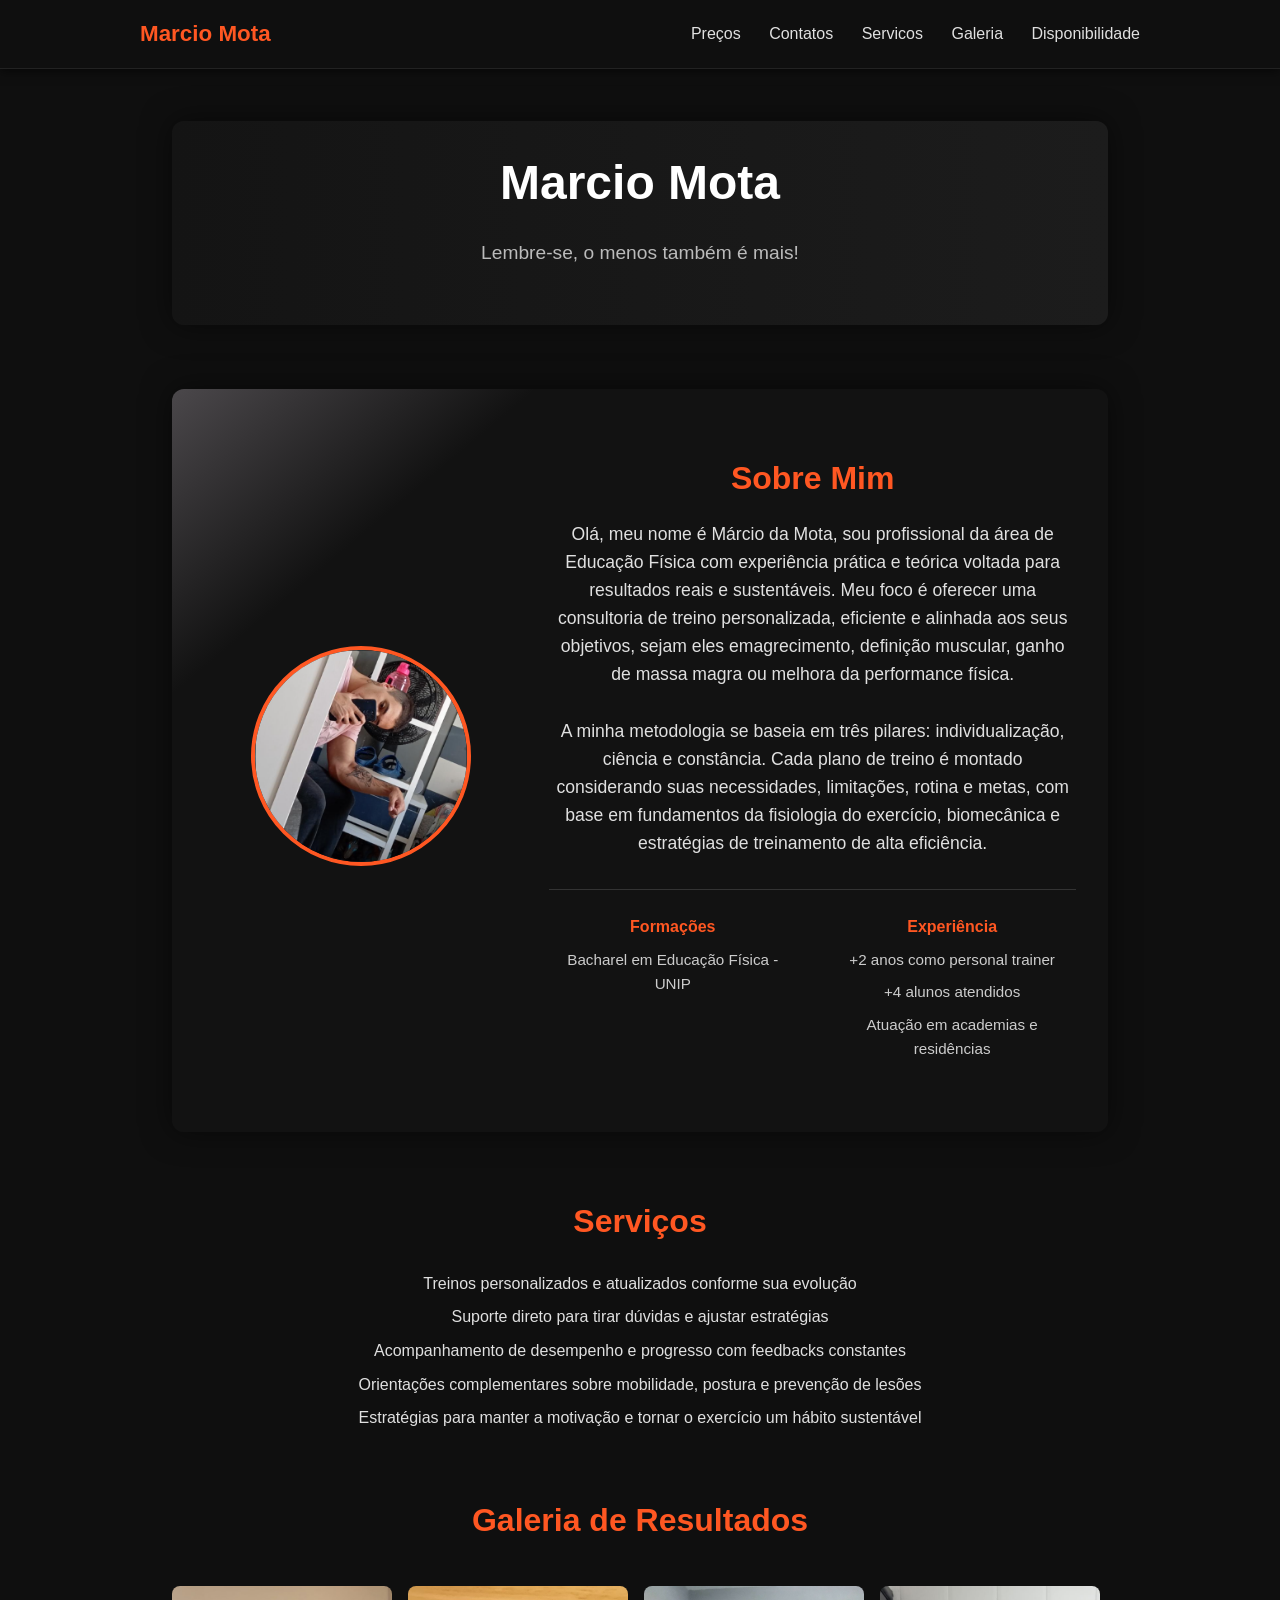
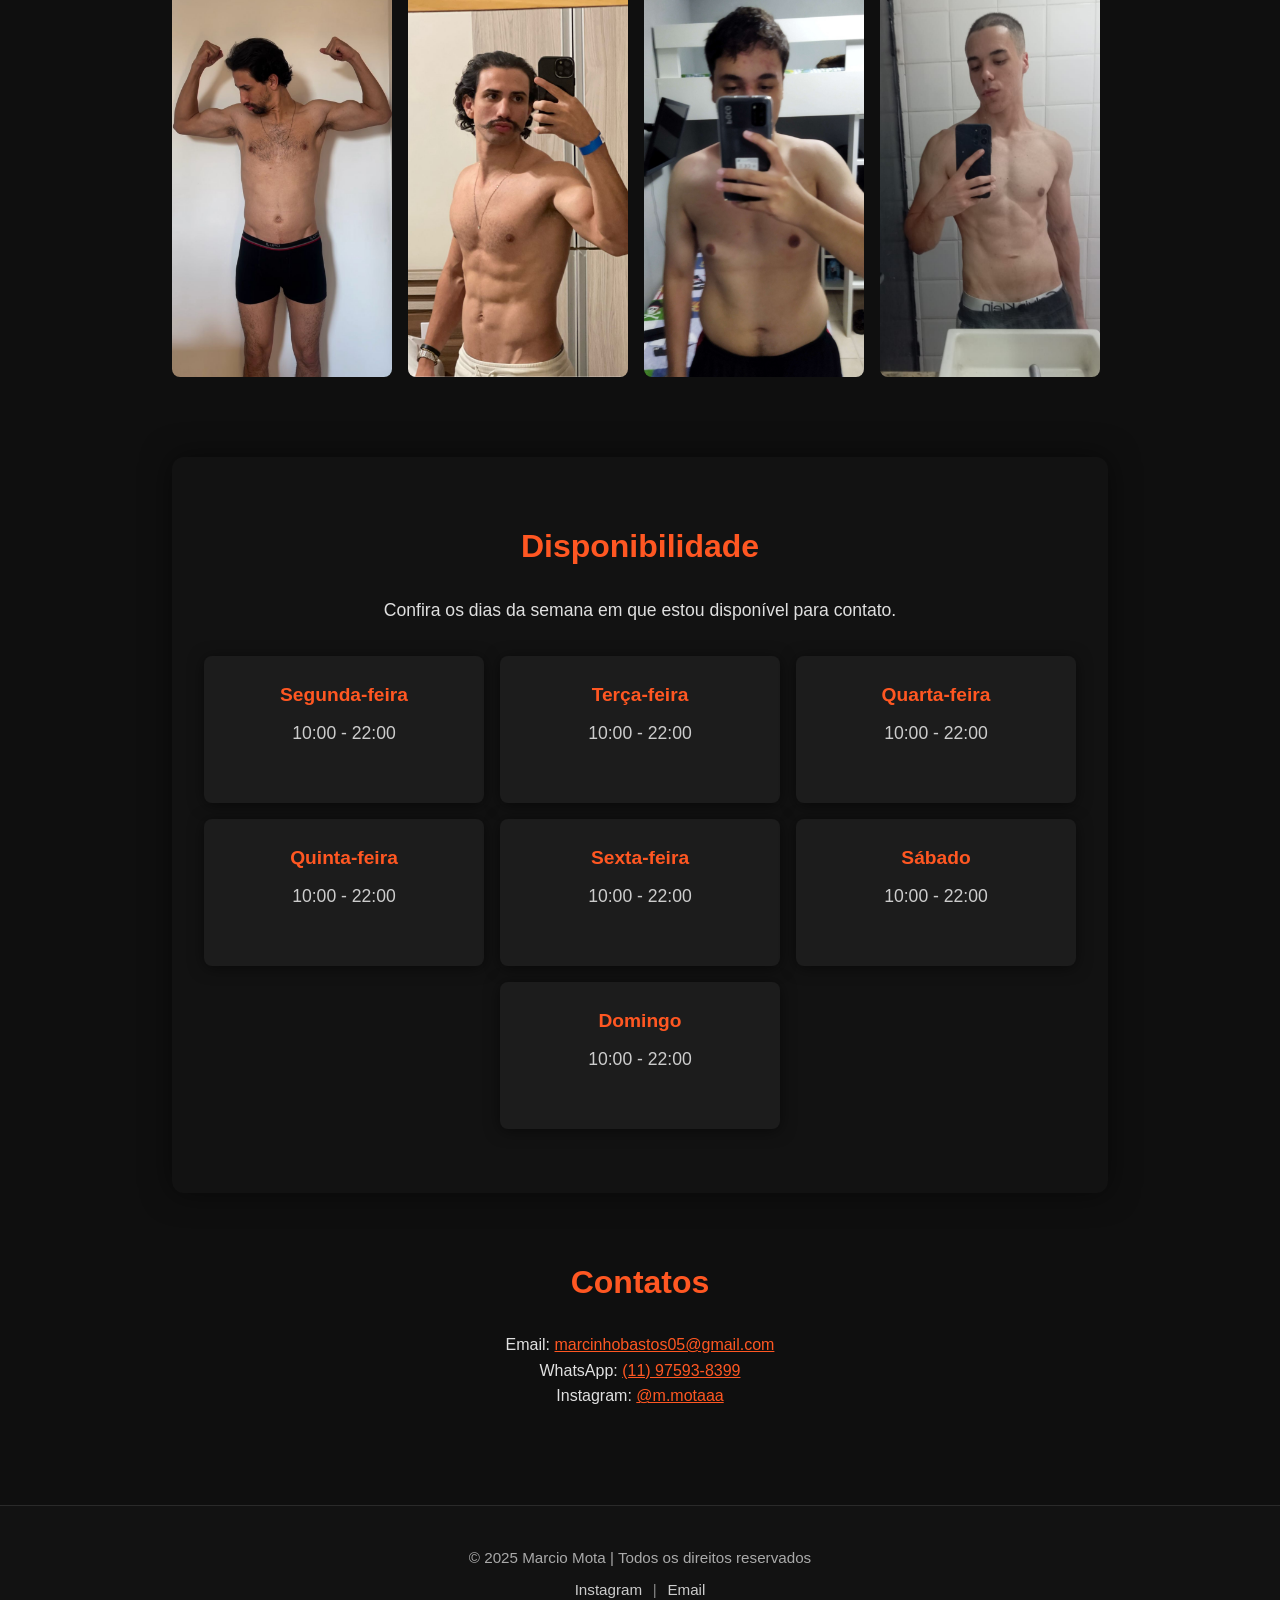
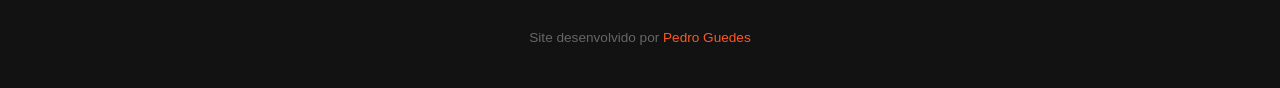
==== index.html @ 8a7dbd38 "Add files via upload" ====
<!DOCTYPE html>
<html lang="pt-BR">
<head>
  <meta charset="UTF-8" />
  <meta name="viewport" content="width=device-width, initial-scale=1.0"/>
  <link rel="icon" href="/images/m.png" type="image/x-icon">
  <title>Marcio Mota</title>
  <link rel="stylesheet" href="style.css" />
</head>
<body>
    <header class="navbar">
        <div class="nav-container">
          <h1 class="logo">Marcio Mota</h1>
          <nav class="nav-links">
            <a href="precos.html">Preços</a>
            <a href="linktree.html">Contatos</a>
            <a href="#services">Servicos</a>
            <a href="#galery">Galeria</a>
            <a href="#disponibilidade">Disponibilidade</a>
          </nav>
        </div>
      </header>
      
  <main>
    <section class="title">
      <h1>Marcio Mota</h1>
      <p>Lembre-se, o menos também é mais!</p>
    </section>

    <section id="sobre" class="sobre-container">
      <div class="sobre-content">
        <div class="foto-container">
          <img src="/images/m1.png" alt="Marcio Mota">
        </div>
        <div class="descricao">
          <h2>Sobre Mim</h2>
          <p>Olá, meu nome é Márcio da Mota, sou profissional da área de Educação Física com experiência prática e teórica voltada para resultados reais e sustentáveis. Meu foco é oferecer uma consultoria de treino personalizada, eficiente e alinhada aos seus objetivos, sejam eles emagrecimento, definição muscular, ganho de massa magra ou melhora da performance física. <br><br>

            A minha metodologia se baseia em três pilares: individualização, ciência e constância. Cada plano de treino é montado considerando suas necessidades, limitações, rotina e metas, com base em fundamentos da fisiologia do exercício, biomecânica e estratégias de treinamento de alta eficiência.</p>
          <hr>
          <div class="info-extra">
            <div>
              <h4>Formações</h4>
              <ul>
                <li>Bacharel em Educação Física - UNIP</li>
                <li></li>
                <li></li>
              </ul>
            </div>
            <div>
              <h4>Experiência</h4>
              <ul>
                <li>+2 anos como personal trainer</li>
                <li>+4 alunos atendidos</li>
                <li>Atuação em academias e residências</li>
              </ul>
            </div>
          </div>
        </div>
      </div>
    </section>
    

    <section id="services">
      <h2>Serviços</h2>
      <ul>
        <li>Treinos personalizados e atualizados conforme sua evolução</li>
        <li>Suporte direto para tirar dúvidas e ajustar estratégias</li>
        <li>Acompanhamento de desempenho e progresso com feedbacks constantes</li>
        <li>Orientações complementares sobre mobilidade, postura e prevenção de lesões</li>
        <li>Estratégias para manter a motivação e tornar o exercício um hábito sustentável</li>
      </ul>
    </section>

    <section id="galery">
      <h2>Galeria de Resultados</h2>
      <div class="galeria-grid">
        <img class="aluno1" src="images/a1.1.png" alt="Aluno1_antes">
        <img class="aluno1" src="images/a1.png" alt="Aluno1_depois">
        <img class="aluno2" src="images/a2.png" alt="Aluno2_antes">
        <img class="aluno2" src="images/a2_2.png" alt="Aluno2_depois">
    </section>

    <section id="disponibilidade">
        <h2>Disponibilidade</h2>
        <p>Confira os dias da semana em que estou disponível para contato.</p>
        <div class="dias-disponibilidade">
          <div class="dia">
            <span>Segunda-feira</span>
            <p>10:00 - 22:00</p>
          </div>
          <div class="dia">
            <span>Terça-feira</span>
            <p>10:00 - 22:00</p>
          </div>
          <div class="dia">
            <span>Quarta-feira</span>
            <p>10:00 - 22:00</p>
          </div>
          <div class="dia">
            <span>Quinta-feira</span>
            <p>10:00 - 22:00</p>
          </div>
          <div class="dia">
            <span>Sexta-feira</span>
            <p>10:00 - 22:00</p>
          </div>
          <div class="dia">
            <span>Sábado</span>
            <p>10:00 - 22:00</p>
          </div>
          <br>
          <div class="dia">
            <span>Domingo</span>
            <p>10:00 - 22:00</p>
          </div>
        </section> 

    <section id="contato">
      <h2>Contatos</h2>
      <p>Email: <a href="mailto:marcinhobastos05@gmail.com">marcinhobastos05@gmail.com</a></p>
      <p>WhatsApp: <a href="https://wa.me/+5511975938399" target="_blank">(11) 97593-8399</a></p>
      <p>Instagram: <a href="https://www.instagram.com/m.motaaa/" target="_blank">@m.motaaa</a></p>
    </section>
  </main>

  <footer>
    <div class="footer-container">
      <p>&copy; 2025 Marcio Mota | Todos os direitos reservados</p>
  
      <div class="footer-social">
        <a href="https://www.instagram.com/m.motaaa/" target="_blank">Instagram</a>
        <span>|</span>
        <a href="mailto:marcinhobastos05@gmail.com">Email</a>
      </div>
  
      <p class="credit">Site desenvolvido por <a href="https://www.linkedin.com/in/pedrohcguedes/" target="_blank">Pedro Guedes</a></p>
    </div>
  </footer>

  <script src="index.js"></script>
</body>
</html>
---- style.css ----
/* Reset do Site */
* {
    margin: 0;
    padding: 0;
    box-sizing: border-box;
    scroll-behavior: smooth
  }
  
  body {
    font-family: 'Segoe UI', sans-serif;
    background: #0f0f0f;
    color: #e0e0e0;
    line-height: 1.6;
  }
  
  main {
    max-width: 1000px;
    margin: auto;
    padding: 2rem;
  }
  
  /* Navbar */
.navbar {
    position: fixed;
    top: 0;
    width: 100%;
    background-color: #0f0f0f;
    padding: 1rem 2rem;
    box-shadow: 0 2px 10px rgba(0, 0, 0, 0.6);
    z-index: 1000;
    border-bottom: 1px solid #222;
  }
  
  .nav-container {
    max-width: 1000px;
    margin: auto;
    display: flex;
    justify-content: space-between;
    align-items: center;
  }
  
  .logo {
    font-size: 1.4rem;
    color: #ff5722;
  }
  
  .nav-links a {
    color: #e0e0e0;
    margin-left: 1.5rem;
    text-decoration: none;
    font-weight: 500;
    transition: color 0.4s ease;
  }
  
  .nav-links a:hover {
    color: #ff5722;
  }
  
  /* Espaço para compensar a nav fixa */
  body {
    padding-top: 25px;
  }

  /* Reeeeesponsividade */
  
  @media (max-width: 600px) {
    .nav-container {
      flex-direction: column;
      align-items: flex-start;
    }
  
    .nav-links {
      margin-top: 0.5rem;
    }
  
    .nav-links a {
      display: block;
      margin: 0.3rem 0;
    }
  }
  
  /* Título */
  .title {
    text-align: center;
    padding: 1.5rem 2rem;
    background: linear-gradient(to right, #141414, #1c1c1c);
    border-radius: 12px;
    box-shadow: 0 0 30px rgba(0, 0, 0, 0.5);
  }
  
  .title h1 {
    font-size: 3rem;
    color: #ffffff;
    margin-bottom: 1rem;
  }
  
  .title p {
    font-size: 1.2rem;
    margin-bottom: 2rem;
    color: #bbbbbb;
  }
  
  /* Layout base das Seções */
  section {
    margin: 4rem 0;
    text-align: center;
  }
  
  h2 {
    font-size: 2rem;
    margin-bottom: 1.5rem;
    color: #ff5722;
  }
  
  ul {
    list-style: none;
    padding: 0;
  }
  
  ul li {
    margin: 0.5rem 0;
  }

/* Seção do Sobre Mim */
.sobre-container {
  padding: 4rem 2rem;
  background-image: linear-gradient(
    -40deg,
    #121212 80%,
    rgba(110, 105, 110, 0.63) 100%
  );
  color: #e0e0e0;
  box-shadow: 0 0 30px rgba(0, 0, 0, 0.5);
  border-radius: 12px;
}

.sobre-content {
  max-width: 1000px;
  margin: auto;
  display: flex;
  flex-wrap: wrap;
  align-items: center;
  gap: 2rem;
}

.foto-container {
  flex: 1 1 250px;
  text-align: center;
}

.foto-container img {
  width: 220px;
  height: 220px;
  border-radius: 50%;
  object-fit: cover;
  border: 4px solid #ff5722;
  transition: transform 0.4s ease;
}

.foto-container img:hover {
  transform: scale(1.05);
}

.descricao {
  flex: 2 1 400px;
}

.descricao h2 {
  font-size: 2rem;
  margin-bottom: 1rem;
  color: #ff5722;
}

.descricao p {
  font-size: 1.1rem;
  line-height: 1.6;
  margin-bottom: 1.5rem;
}

.descricao hr {
  border: none;
  border-top: 1px solid #333;
  margin: 2rem 0 1.5rem;
}

.info-extra {
  display: flex;
  gap: 2rem;
}

.info-extra h4 {
  color: #ff5722;
  margin-bottom: 0.5rem;
}

.info-extra ul {
  list-style: none;
  padding: 0;
}

.info-extra li {
  margin-bottom: 0.4rem;
  font-size: 0.95rem;
  color: #ccc;
}


  /*Dispoibilidade*/
  #disponibilidade {
    text-align: center;
    padding: 4rem 2rem;
    background-color: #121212;
    color: #e0e0e0;
    border-radius: 12px;
    box-shadow: 0 0 30px rgba(0, 0, 0, 0.5);
  }
  
  #disponibilidade h2 {
    font-size: 2rem;
    margin-bottom: 1.5rem;
    color: #ff5722;
  }
  
  #disponibilidade p {
    margin-bottom: 2rem;
    font-size: 1.1rem;
  }
  
  .dias-disponibilidade {
    display: grid;
    grid-template-columns: repeat(auto-fit, minmax(220px, 1fr));
    gap: 1rem;
    max-width: 1000px;
    margin: auto;
  }
  
  .dia {
    background-color: #1c1c1c;
    border-radius: 8px;
    padding: 1.5rem;
    box-shadow: 0 2px 15px rgba(0, 0, 0, 0.5);
    transition: transform 0.3s ease, background-color 0.3s ease;
  }
  
  .dia span {
    font-size: 1.2rem;
    font-weight: bold;
    color: #ff5722;
    margin-bottom: 0.5rem;
    display: block;
  }
  
  .dia p {
    color: #ccc;
  }
  
  .dia:hover {
    transform: translateY(-7px);
    background-color: #2a2a2a;
  }

  .dia:hover span {
    color: #ccc;
  }
  
  .dia:hover p {
    color: #ff5722;
  }
  
  
  /* Galeria de Fotos */
  .galeria-grid {
    display: grid;
    grid-template-columns: repeat(auto-fit, minmax(100px, 220px));
    gap: 1rem;
    padding: 1rem 0;
  }
  
  .galeria-grid img {
    width: 100%;
    border-radius: 8px;
    object-fit: cover;
    transition: transform 0.3s ease, box-shadow 0.3s ease;
  }
  
  .galeria-grid img:hover {
    transform: scale(1.03);
    box-shadow: 0 0 20px rgba(255, 87, 34, 0.4);
  }
  
  /* Mudar os Links */
  a {
    color: #ff5722;
  }
  
  a:hover {
    text-decoration: underline;
  }
  
  /* Deixar Responsivo */
  @media (max-width: 768px) {
    .hero h1 {
      font-size: 2.3rem;
    }
  
    h2 {
      font-size: 1.5rem;
    }
  }

  /* Footer */
  footer {
    background-color: #121212;
    border-top: 1px solid #2a2a2a;
    padding: 2.5rem 1rem;
    text-align: center;
    color: #aaa;
    font-size: 0.95rem;
    transition: background-color 0.3s ease;
  }
  
  .footer-container {
    max-width: 900px;
    margin: auto;
  }
  
  .footer-nav {
    margin: 1.5rem 0 1rem;
  }
  
  .footer-nav a {
    color: #ccc;
    margin: 0 1rem;
    text-decoration: none;
    transition: color 0.3s ease, transform 0.2s ease;
  }
  
  .footer-nav a:hover {
    color: #ff5722;
    transform: translateY(-2px);
  }
  
  .footer-social {
    margin: 0.5rem 0 1rem;
    color: #888;
  }
  
  .footer-social a {
    color: #ccc;
    margin: 0 0.4rem;
    text-decoration: none;
    transition: color 0.3s ease, transform 0.2s ease;
  }
  
  .footer-social a:hover {
    color: #ff5722;
    transform: scale(1.1);
  }
  
  .credit {
    margin-top: 1.5rem;
    font-size: 0.85rem;
    color: #666;
  }
  
  .credit a {
    color: #ff5722;
    text-decoration: none;
    transition: color 0.3s ease;
  }
  
  .credit a:hover {
    color: #ffa07a;
    text-decoration: underline;
  }
  
  /* Deixar Responsivo também */
  @media (max-width: 600px) {
    .footer-nav a, .footer-social a {
      display: block;
      margin: 0.3rem 0;
    }
  }
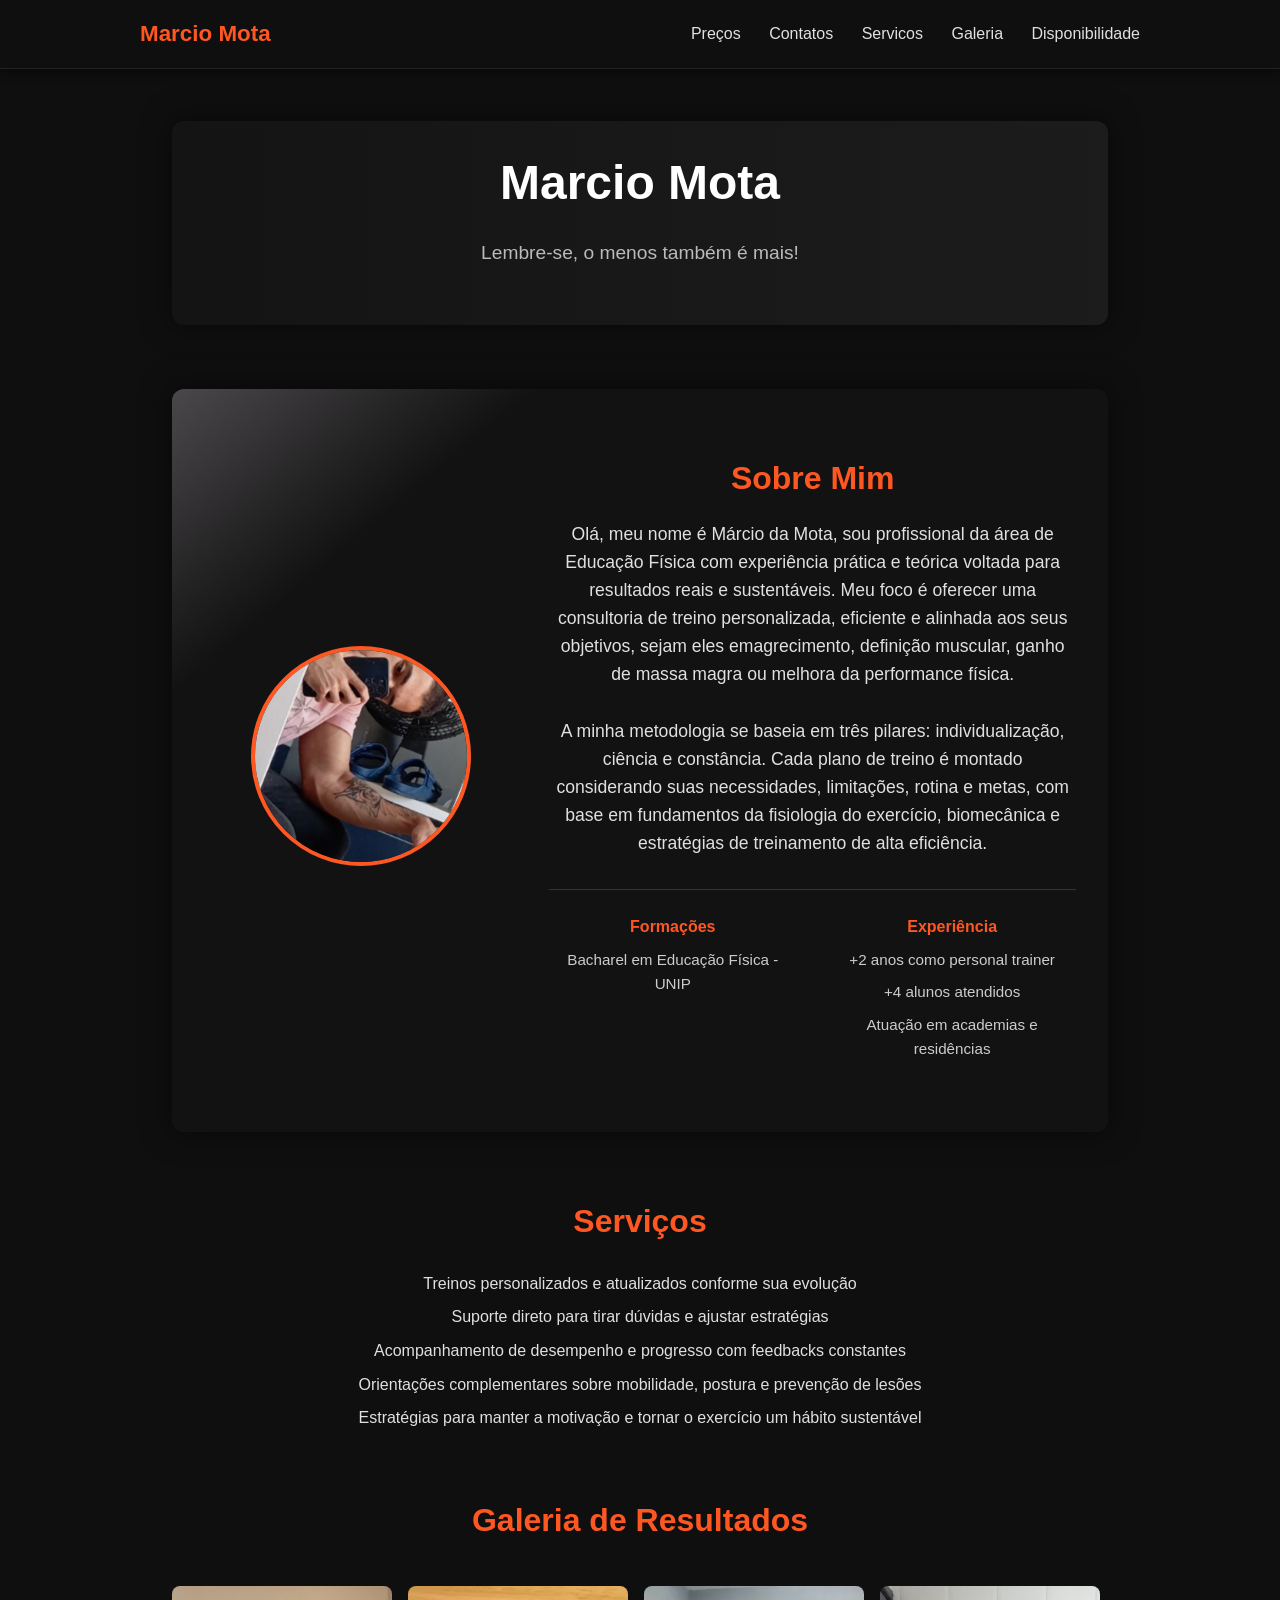
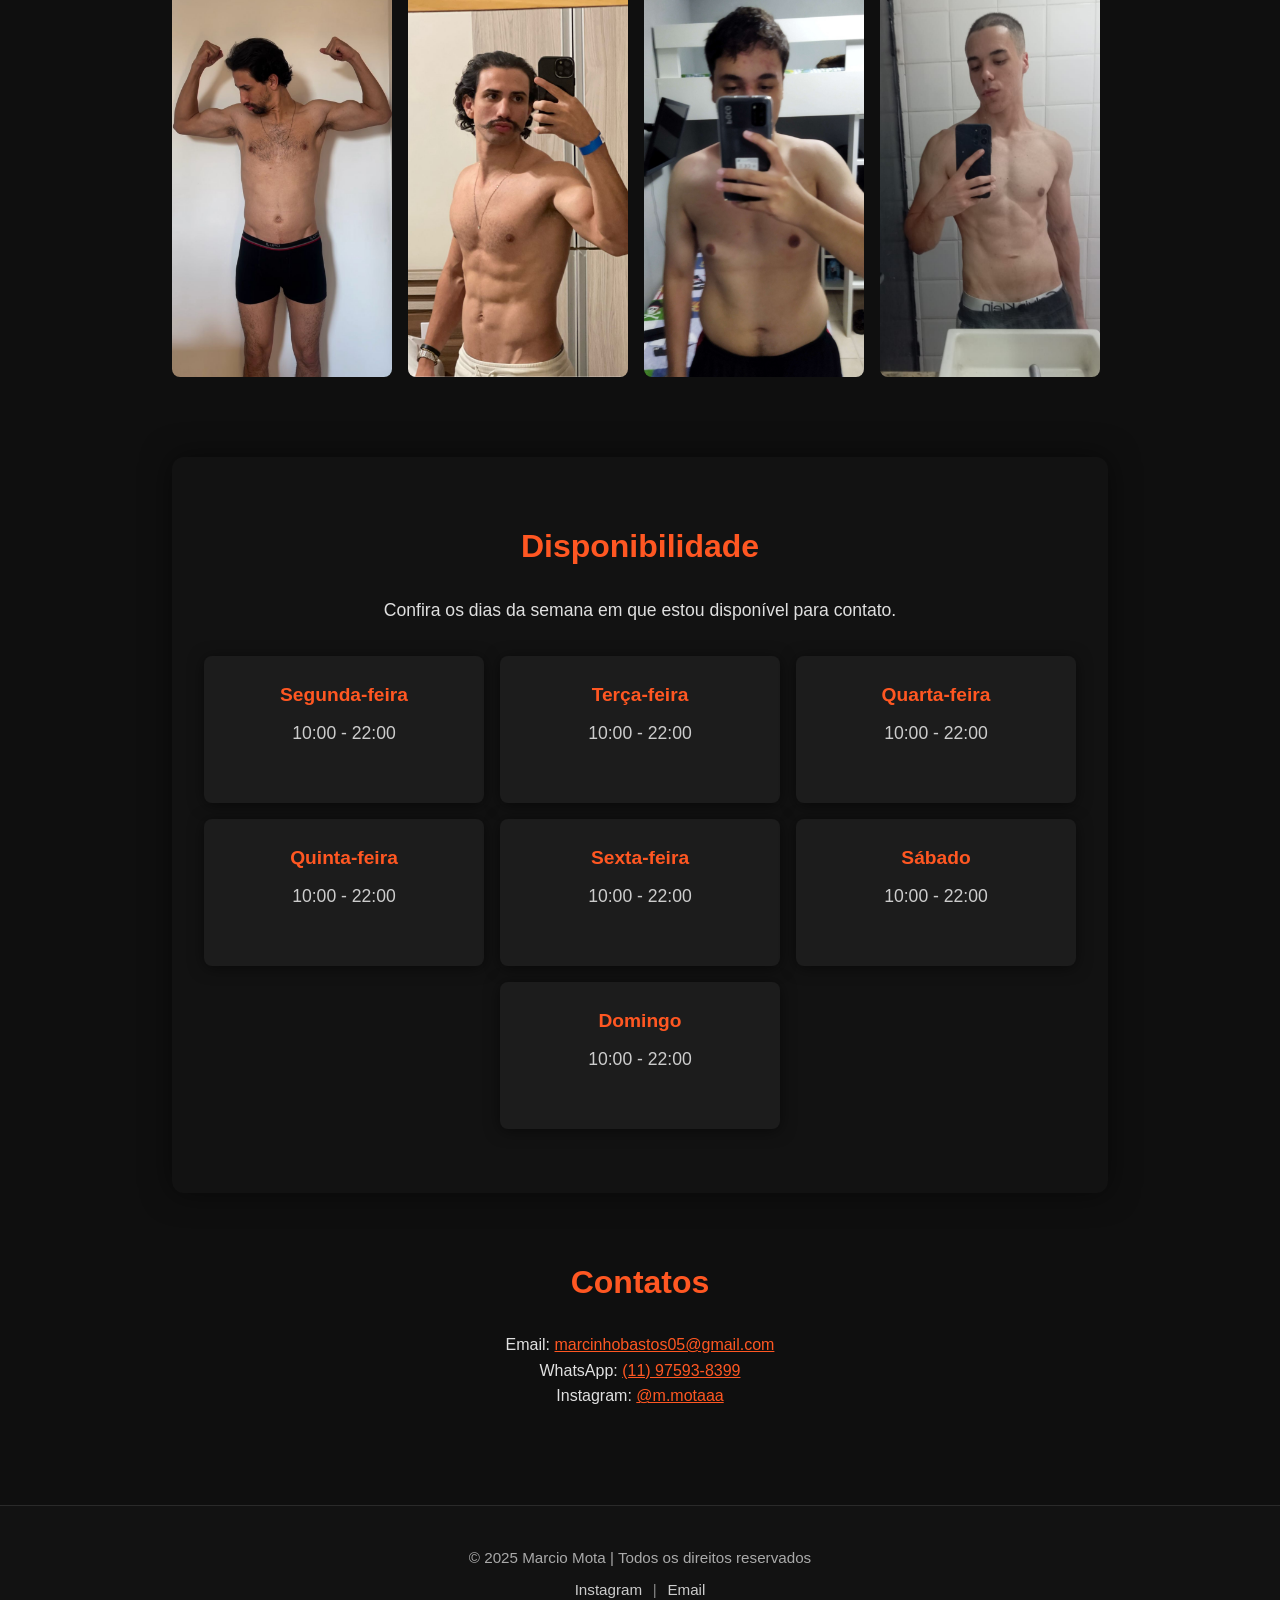
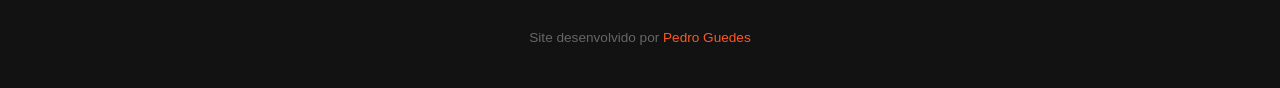
==== commit 2741f728: "tentando arrumar a foto" ====
--- a/index.html
+++ b/index.html
@@ -30,7 +30,7 @@
     <section id="sobre" class="sobre-container">
       <div class="sobre-content">
         <div class="foto-container">
-          <img src="/images/m1.png" alt="Marcio Mota">
+          <img src="/images/a3.png" alt="Marcio Mota">
         </div>
         <div class="descricao">
           <h2>Sobre Mim</h2>
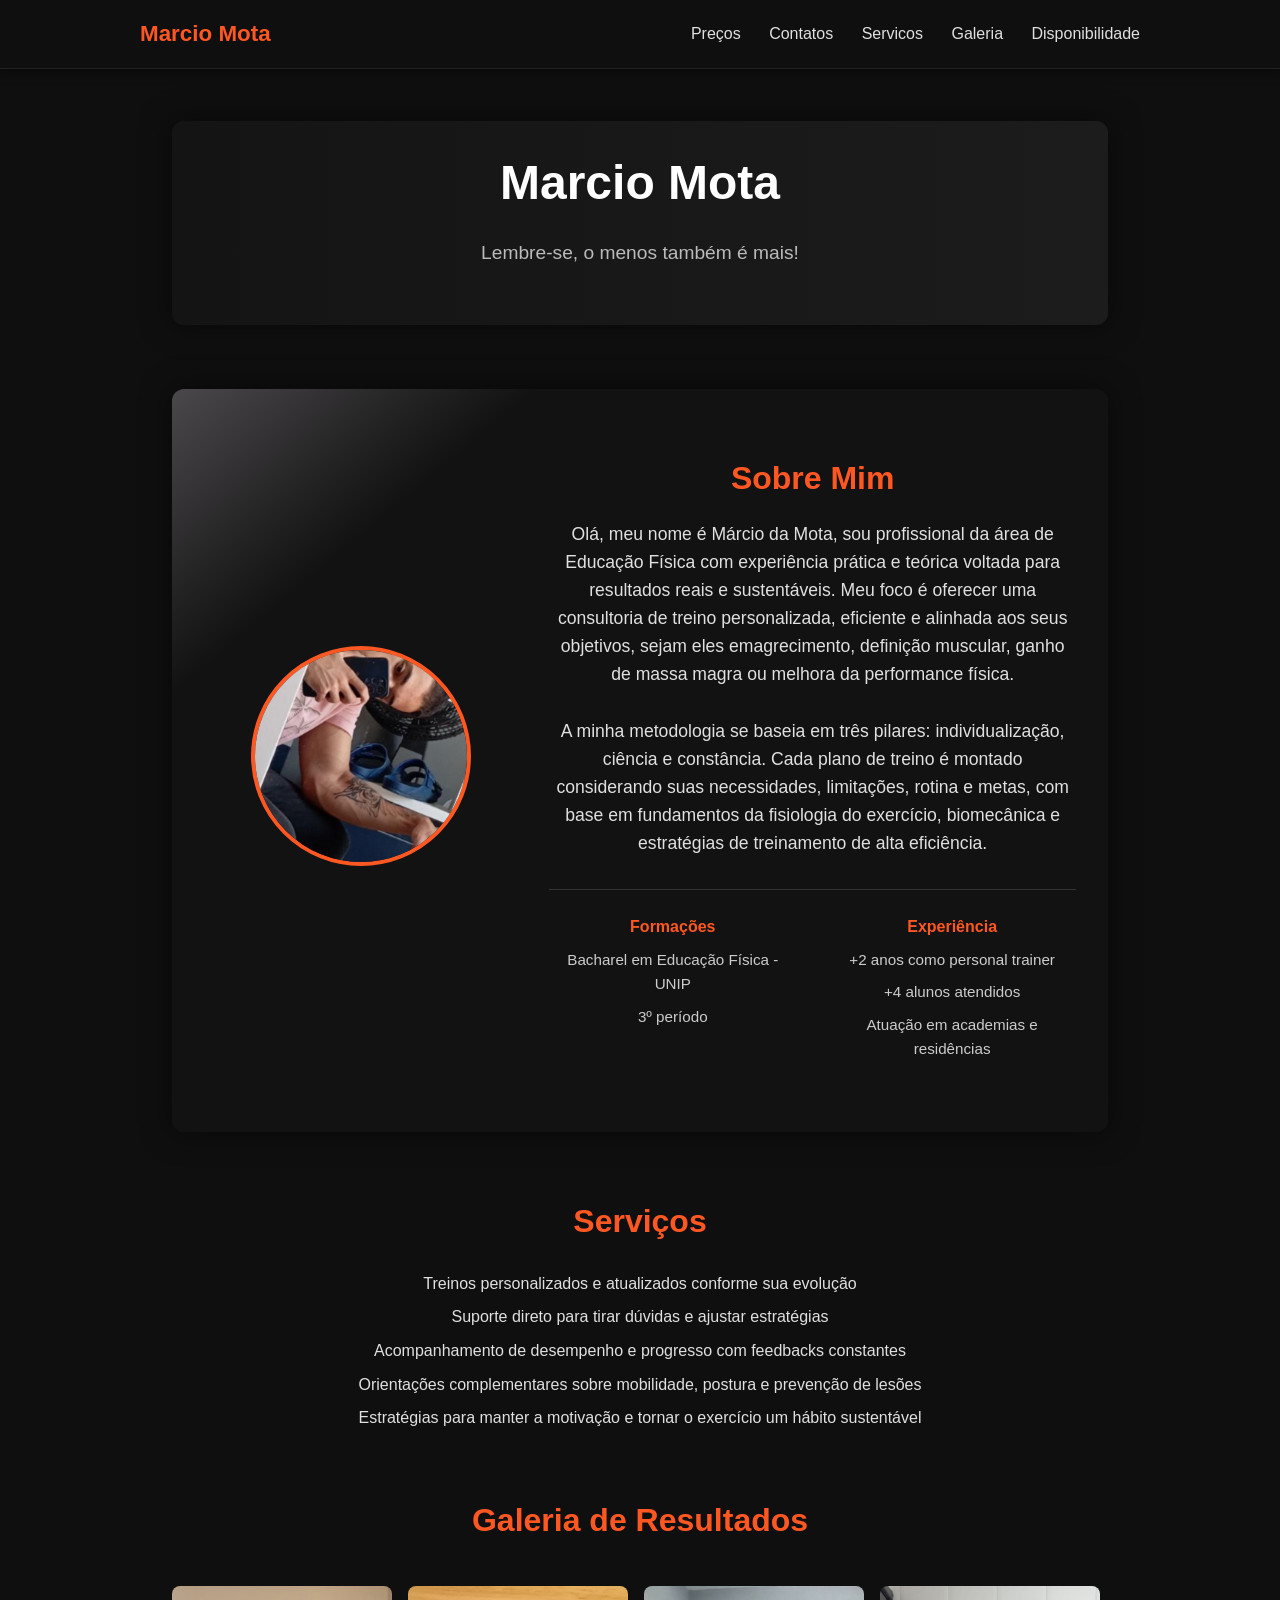
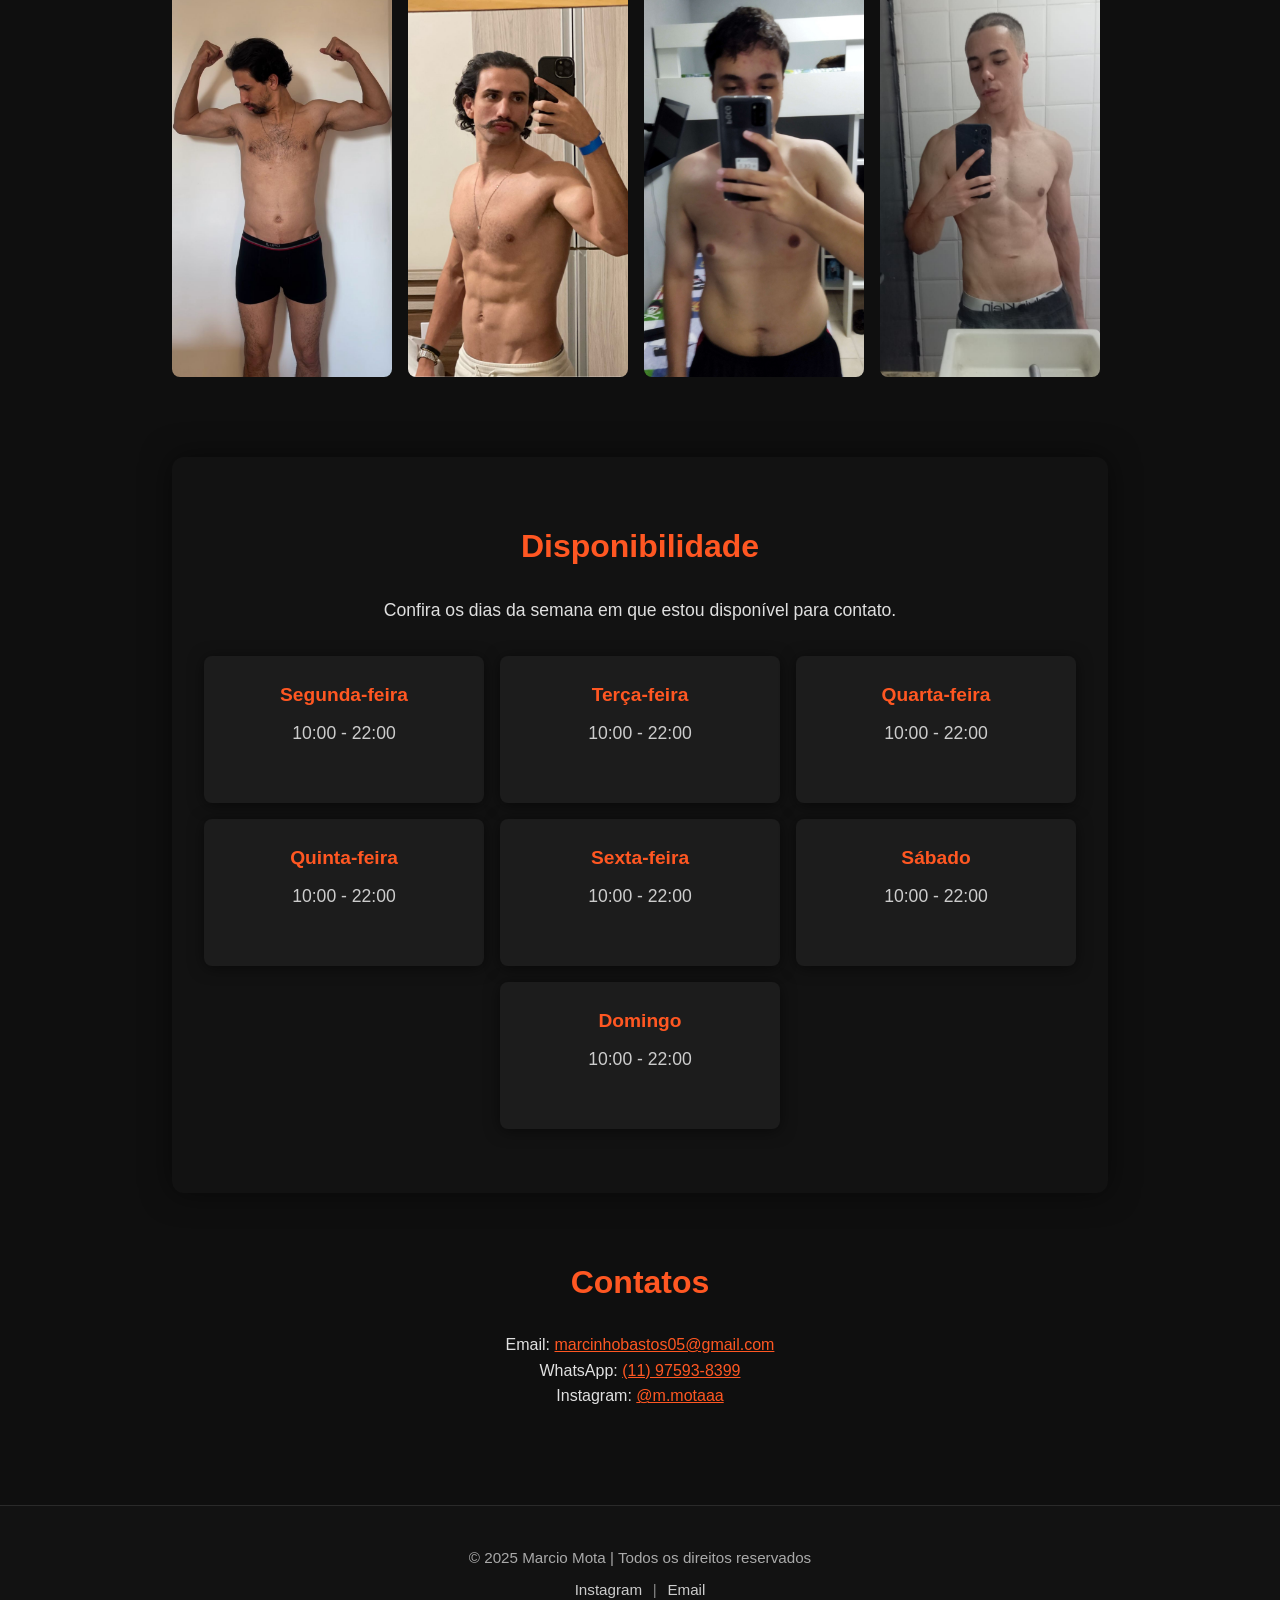
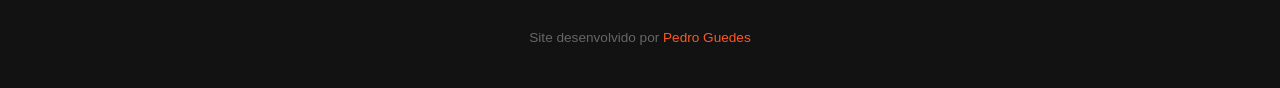
==== commit 1a32ae7f: "Update index.html" ====
--- a/index.html
+++ b/index.html
@@ -43,7 +43,7 @@
               <h4>Formações</h4>
               <ul>
                 <li>Bacharel em Educação Física - UNIP</li>
-                <li></li>
+                <li>3º período</li>
                 <li></li>
               </ul>
             </div>
